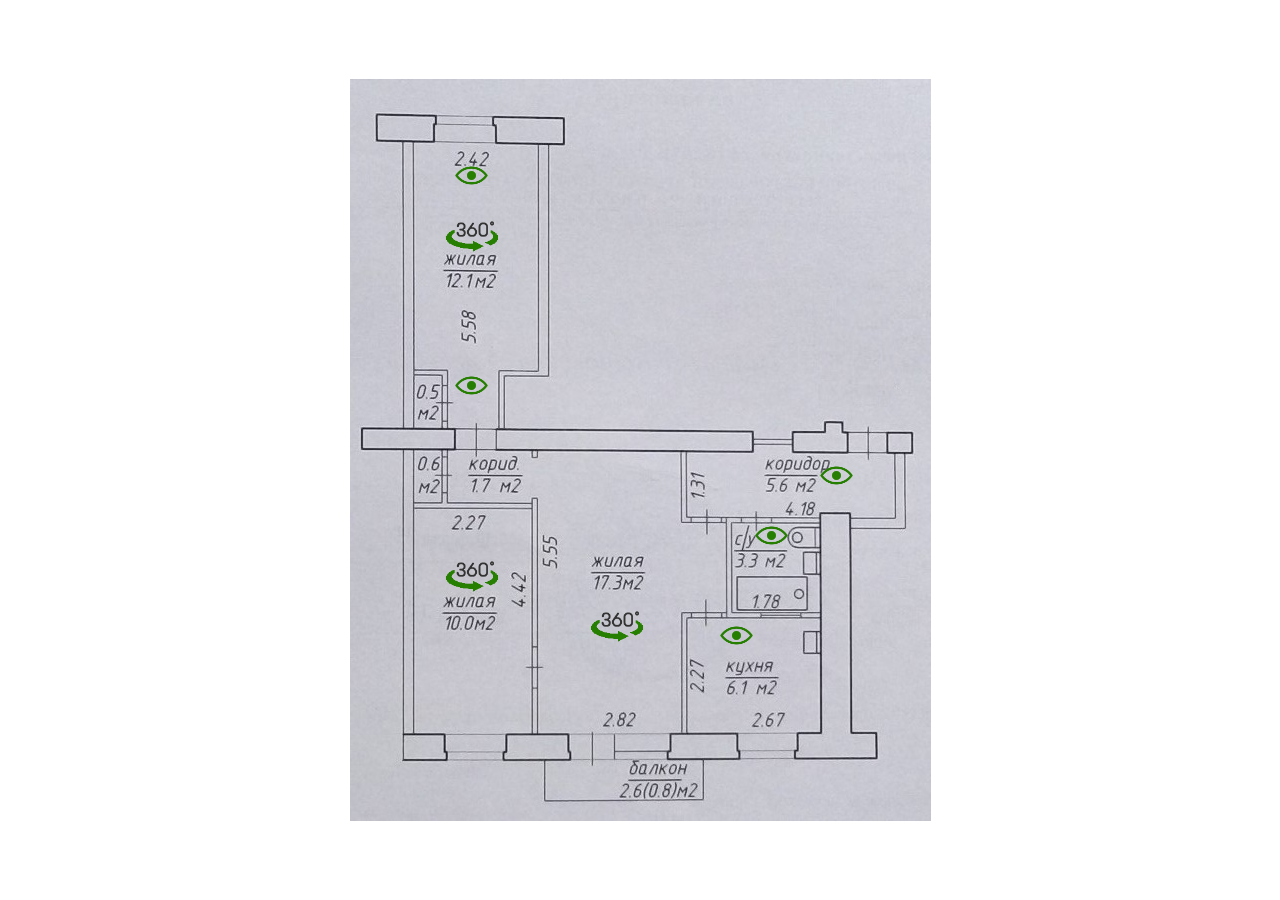
==== index.html @ 1bec2756 "add static images" ====
<!DOCTYPE html>
<html>
<head>
    <title>���� ��������</title>
    <style>
        html, body {
            height: 100%;
            padding: 0px;
            margin: 0px;
        }

        .activeImage {
            cursor: pointer;
            height: 33px;
            -webkit-transition: all 0.3s ease;
            -moz-transition: all 0.3s ease;
            -o-transition: all 0.3s ease;
            -ms-transition: all 0.3s ease;
            transition: all 0.3s ease;
        }

            .activeImage:hover {
                cursor: pointer;
                transform: scale(1.5);
                -ms-transform: scale(1.5); /* IE 9 */
                -moz-transform: scale(1.5); /* Firefox */
                -webkit-transform: scale(1.5); /* Safari and Chrome */
                -o-transform: scale(1.5); /* Opera */
            }
    </style>
</head>
<body>

<div style="width: 581px; height: 742px; margin:auto;  position: absolute;  top: 0; left: 0; bottom: 0; right: 0;">
    <img src="1.JPG"/>
    <a href="http://photosynth.net/preview/view/79027d31-35a5-4488-9b17-ddb88374dc59" id="updatedRoom"><img src="360_icon.png" style=" position: absolute;  top: 140px; left: 95px;" class="activeImage" /></a>
    <a href="http://photosynth.net/preview/view/3bc888a1-1a7b-4679-87a9-68c875fb4fa6" id="smallRoom"><img src="360_icon.png" style=" position: absolute;  top: 480px; left: 95px;" class="activeImage" /></a>
    <a href="http://photosynth.net/preview/view/ec8c8973-3af0-490a-82e0-374998fcf8e6" id="centralRoom"><img src="360_icon.png" style=" position: absolute;  top: 530px; left: 240px;" class="activeImage" /></a>
    <a href="photo/corridor.jpg" id="corridor"><img src="eye.png" style=" position: absolute;  top: 380px; left: 470px;" class="activeImage"/></a>
    <a href="photo/bath.jpg" id="bath"><img src="eye.png" style=" position: absolute;  top: 440px; left: 405px;" class="activeImage"/></a>
    <a href="photo/kitchen.jpg" id="kitchen"><img src="eye.png" style=" position: absolute;  top: 540px; left: 370px;" class="activeImage" /></a>
    <a href="photo/updated.jpg" id="kitchen"><img src="eye.png" style=" position: absolute;  top: 80px; left: 105px;" class="activeImage" /></a>
    <a href="photo/updated-door.jpg" id="kitchen"><img src="eye.png" style=" position: absolute;  top: 290px; left: 105px;" class="activeImage" /></a>
</div>

</body>
</html>
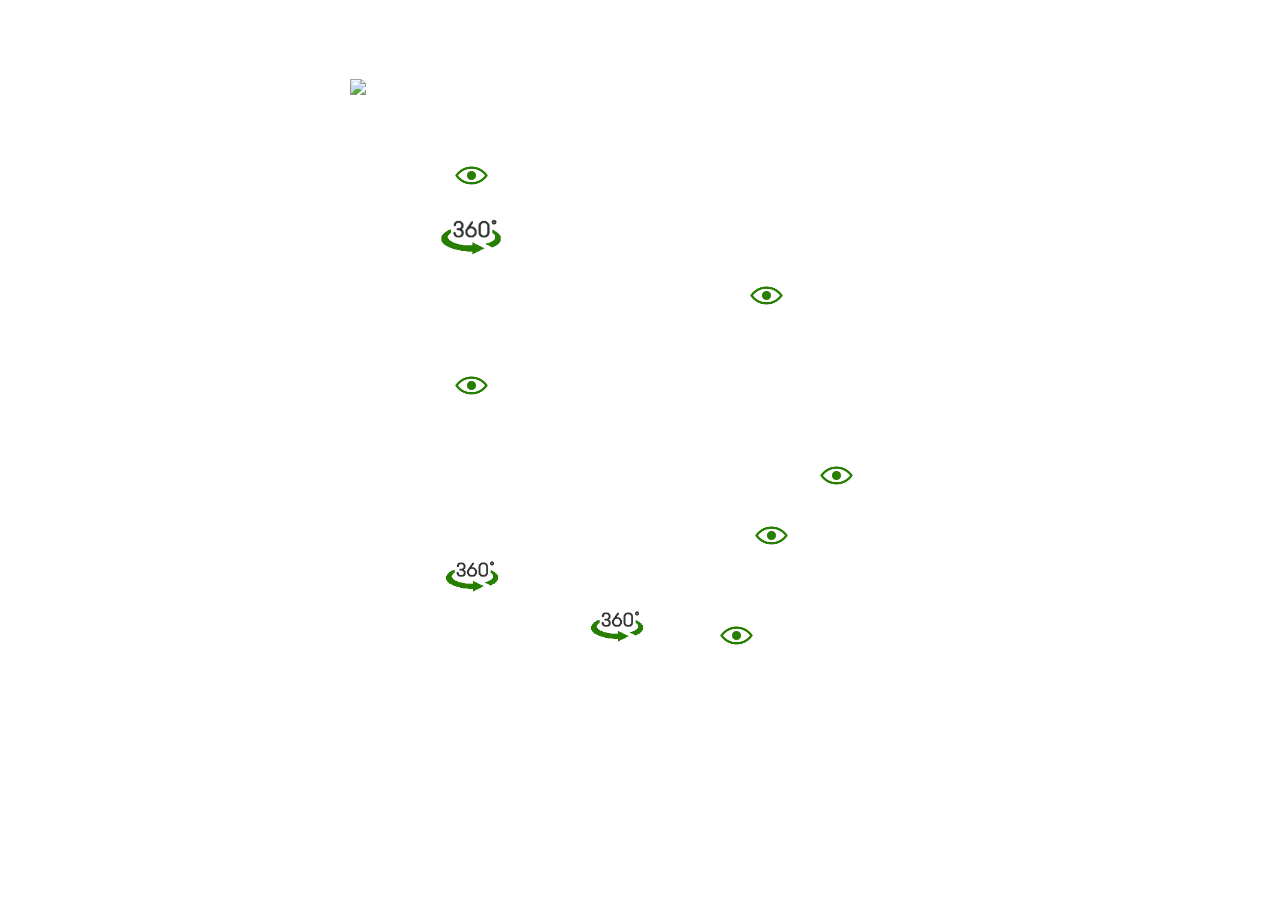
==== commit ce9c296f: "fix images" ====
--- a/index.html
+++ b/index.html
@@ -1,7 +1,8 @@
-<!DOCTYPE html>
+﻿<!DOCTYPE html>
 <html>
 <head>
-    <title>���� ��������</title>
+    <meta http-equiv="Content-Type" content="text/html; charset=utf-8">
+    <title>План квартиры</title>
     <style>
         html, body {
             height: 100%;
@@ -32,15 +33,16 @@
 <body>
 
 <div style="width: 581px; height: 742px; margin:auto;  position: absolute;  top: 0; left: 0; bottom: 0; right: 0;">
-    <img src="1.JPG"/>
-    <a href="http://photosynth.net/preview/view/79027d31-35a5-4488-9b17-ddb88374dc59" id="updatedRoom"><img src="360_icon.png" style=" position: absolute;  top: 140px; left: 95px;" class="activeImage" /></a>
-    <a href="http://photosynth.net/preview/view/3bc888a1-1a7b-4679-87a9-68c875fb4fa6" id="smallRoom"><img src="360_icon.png" style=" position: absolute;  top: 480px; left: 95px;" class="activeImage" /></a>
-    <a href="http://photosynth.net/preview/view/ec8c8973-3af0-490a-82e0-374998fcf8e6" id="centralRoom"><img src="360_icon.png" style=" position: absolute;  top: 530px; left: 240px;" class="activeImage" /></a>
-    <a href="photo/corridor.jpg" id="corridor"><img src="eye.png" style=" position: absolute;  top: 380px; left: 470px;" class="activeImage"/></a>
-    <a href="photo/bath.jpg" id="bath"><img src="eye.png" style=" position: absolute;  top: 440px; left: 405px;" class="activeImage"/></a>
-    <a href="photo/kitchen.jpg" id="kitchen"><img src="eye.png" style=" position: absolute;  top: 540px; left: 370px;" class="activeImage" /></a>
-    <a href="photo/updated.jpg" id="kitchen"><img src="eye.png" style=" position: absolute;  top: 80px; left: 105px;" class="activeImage" /></a>
-    <a href="photo/updated-door.jpg" id="kitchen"><img src="eye.png" style=" position: absolute;  top: 290px; left: 105px;" class="activeImage" /></a>
+    <img src="1.jpg"/>
+    <a href="http://photosynth.net/preview/view/79027d31-35a5-4488-9b17-ddb88374dc59" id="updatedRoom" title="Панорама комнаты с евроремонтом"><img src="360_icon.png" style=" position: absolute;  top: 138px; left: 90px; height: 38px;" class="activeImage" /></a>
+    <a href="http://photosynth.net/preview/view/3bc888a1-1a7b-4679-87a9-68c875fb4fa6" id="smallRoom" title="Панорама комнаты"><img src="360_icon.png" style=" position: absolute;  top: 480px; left: 95px;" class="activeImage" /></a>
+    <a href="http://photosynth.net/preview/view/ec8c8973-3af0-490a-82e0-374998fcf8e6" id="centralRoom" title="Панорама центральной комнаты"><img src="360_icon.png" style=" position: absolute;  top: 530px; left: 240px;" class="activeImage" /></a>
+    <a href="photo/corridor.jpg" id="corridor" title="Коридор"><img src="eye.png" style=" position: absolute;  top: 380px; left: 470px;" class="activeImage"/></a>
+    <a href="photo/bath.jpg" id="bath" title="Санузел"><img src="eye.png" style=" position: absolute;  top: 440px; left: 405px;" class="activeImage"/></a>
+    <a href="photo/kitchen.jpg" id="kitchen" title="Кухня"><img src="eye.png" style=" position: absolute;  top: 540px; left: 370px;" class="activeImage" /></a>
+    <a href="photo/updated.jpg" id="updated" title="Комната с евроремонтом"><img src="eye.png" style=" position: absolute;  top: 80px; left: 105px;" class="activeImage" /></a>
+    <a href="photo/updated-door.jpg" id="updated-door" title="Комната с евроремонтом"><img src="eye.png" style=" position: absolute;  top: 290px; left: 105px;" class="activeImage" /></a>
+    <a href="photo/out.jpg" id="updated-door" title="Экстерьер"><img src="eye.png" style=" position: absolute;  top: 200px; left: 400px;" class="activeImage" /></a>
 </div>
 
 </body>
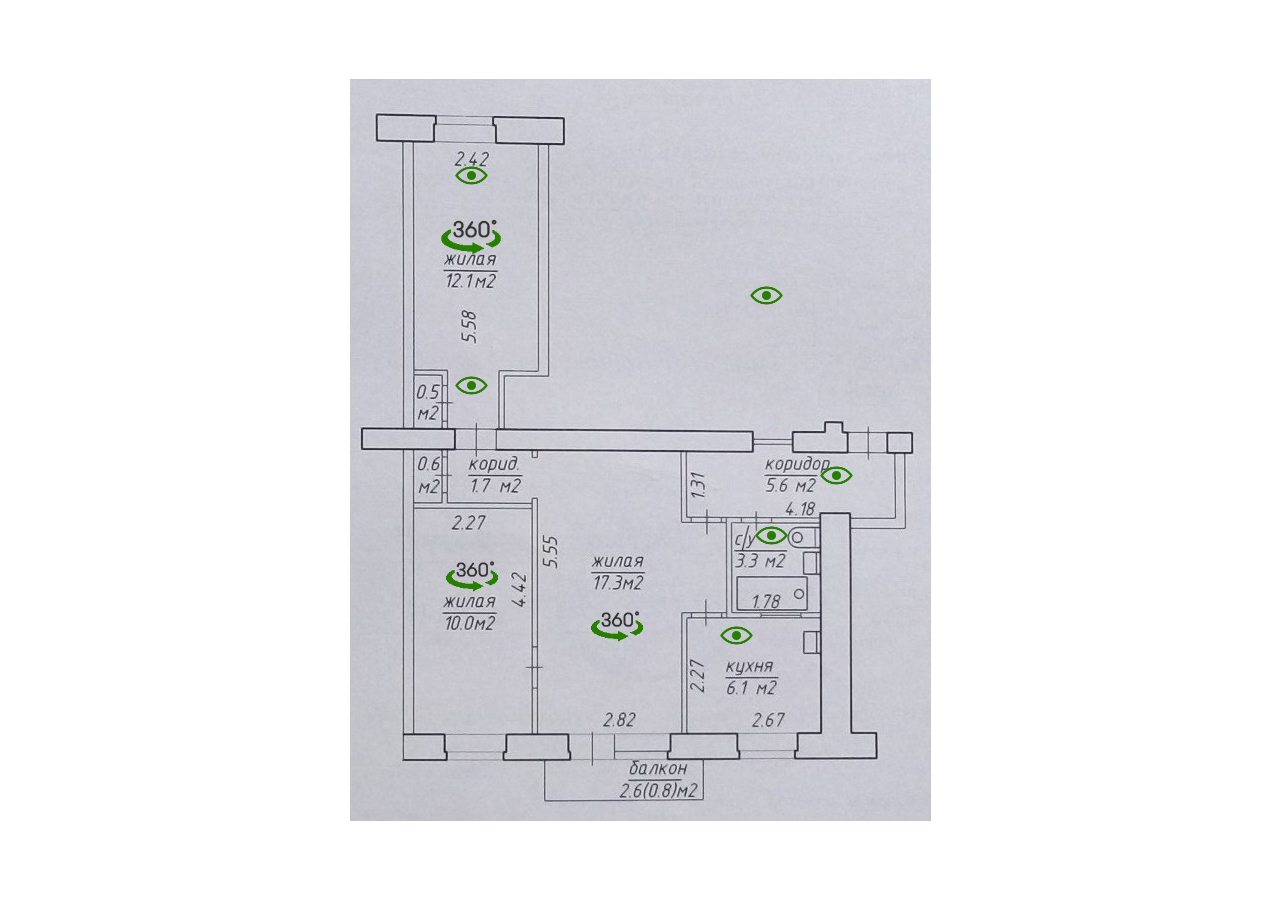
==== commit ce6cbaeb: "fix images" ====
--- a/index.html
+++ b/index.html
@@ -33,7 +33,7 @@
 <body>
 
 <div style="width: 581px; height: 742px; margin:auto;  position: absolute;  top: 0; left: 0; bottom: 0; right: 0;">
-    <img src="1.jpg"/>
+    <img src="photo/1.jpg"/>
     <a href="http://photosynth.net/preview/view/79027d31-35a5-4488-9b17-ddb88374dc59" id="updatedRoom" title="Панорама комнаты с евроремонтом"><img src="360_icon.png" style=" position: absolute;  top: 138px; left: 90px; height: 38px;" class="activeImage" /></a>
     <a href="http://photosynth.net/preview/view/3bc888a1-1a7b-4679-87a9-68c875fb4fa6" id="smallRoom" title="Панорама комнаты"><img src="360_icon.png" style=" position: absolute;  top: 480px; left: 95px;" class="activeImage" /></a>
     <a href="http://photosynth.net/preview/view/ec8c8973-3af0-490a-82e0-374998fcf8e6" id="centralRoom" title="Панорама центральной комнаты"><img src="360_icon.png" style=" position: absolute;  top: 530px; left: 240px;" class="activeImage" /></a>
